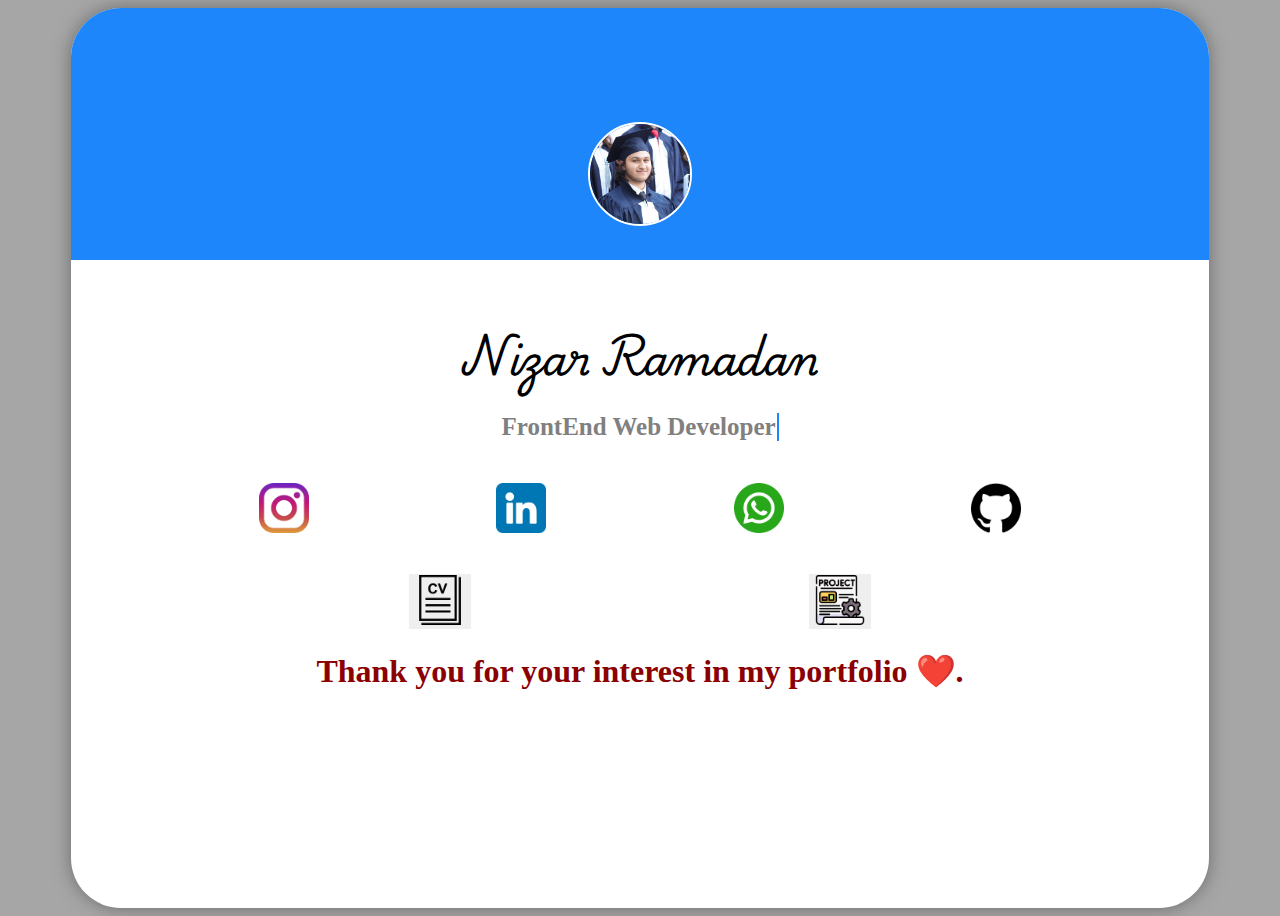
==== index.html @ 65bf8261 "Add files via upload" ====
<!DOCTYPE html>
<html lang="en">
<head>
    <meta name="viewport" content="width=device-width, initial-scale=1.0">
    <meta charset="UTF-8">
    <title>Title</title>
  <link rel="stylesheet" href="stylesheet.css">
    <link rel="preconnect" href="https://fonts.googleapis.com">
    <link rel="preconnect" href="https://fonts.gstatic.com" crossorigin>
    <link href="https://fonts.googleapis.com/css2?family=Jersey+15&family=Pridi:wght@200;300;400;500;600;700&display=swap" rel="stylesheet">
    <link rel="preconnect" href="https://fonts.googleapis.com">
    <link rel="preconnect" href="https://fonts.gstatic.com" crossorigin>
    <link href="https://fonts.googleapis.com/css2?family=Jersey+15&family=Playwrite+BE+VLG+Guides&family=Playwrite+IN:wght@100..400&family=Pridi:wght@200;300;400;500;600;700&display=swap" rel="stylesheet">
    <link rel="stylesheet"  href="https://cdnjs.cloudflare.com/ajax/libs/animate.css/4.1.1/animate.min.css"/>

</head>
<body>

<div id="container">

  <section id="header">

    <div id="image">
        <img class="animate__animated animate__bounce " id="pfp" src="media/nizar.jpeg" alt="nizar pict" title="nizar">
    </div>
  </section>
    <section id="content">
      <div id="name">
           <h3  id="pname">Nizar Ramadan</h3>

          <h5 class="animate__animated animate__flash " id="prof">FrontEnd Web Developer</h5>
      </div>
    </section>

<section id="list">
    <ul>
        <li class="listi" >
            <a href="https://www.instagram.com/nizar_2507/ " target=_blank"> <img class="icon" src="media/instagram.png" alt=""></a>
        </li>
        <li class="listi">
            <a href=" https://www.linkedin.com/in/nizar-ramadan-666350345/" target=_blank"><img class="icon" src="media/linkedin.png" alt=""></a>
        </li>
        <li class="listi">
            <a href="///" target=_blank"><img class="icon" src="media/whatsapp.png" alt=""></a>
        </li>
        <li class="listi">
            <a href="https://github.com/NizaRam0" target=_blank"><img class="icon" src="media/github.png" alt=""></a>
        </li>
    </ul>
    </section>

    <section id="listbtns">
    <ul >
        <li class="listbttn">
            <button  class="lisbtn" id="cv" onclick="openPdf()"><img class="icon" src="media/cv.png" alt=""></button>
        </li>

        <li class="listbttn">
            <button class="lisbtn" onclick="openProj()"><img class="icon" src="media/project.png" alt=""></button>
        </li>

    </ul>

</section>
    <section id="footer"> <h1 id="thank">
        Thank you for your interest in my portfolio ❤️.
    </h1>
    </section>

</div>
<script src="script.js"></script>

</body>
</html>
---- stylesheet.css ----
:root{
    --light-Bcolor:#a6a6a6;
    --light-Tcolor: black;
    --light-Color: white;
    --light-Scolor:#6c6b6b;
    --light-Hcolor:#1d86fb;
}
body{
    height: 100vh;
    display: flex;
    align-items: center;
    justify-content: center;
    background-color: var(--light-Bcolor);
}

#container{
    background-color: white;
    border-radius: 50px;
    box-shadow:0px 00px 18px var(--light-Scolor);
    width: 90%;
    height:100% ;


}
#header{

    height :28%;
    background-color: var(--light-Hcolor);
    border-top-left-radius:50px ;
    border-top-right-radius:50px ;


}
#image{
    padding-top: 7%;

    display:flex;
    justify-content: center;

}
#pfp{
    margin-top: 3%;
    width:100px;
    border-radius: 55%;
    border: #ffffff 2px solid;


}

#name{

    display: flex;
    justify-content: center;
    flex-direction: column;
    align-items: center;


}
#pname{
    margin-top:5%;
    font-size:40px;
    font-weight: bold;
    font-family:"Playwrite IN", serif ;
    padding-bottom: 0;

}
#prof {
    margin-top: -2%;
    font-size: 25px;
    font-weight: bold;
    color: grey;
    overflow: hidden;
    width:275px;
    white-space: nowrap;
    border-right: 2px solid var(--light-Hcolor);
    animation: typing 2s steps(12, end), cursor .2s steps(12, end) ;
}
    @keyframes typing {
        from { width: 0 }

    }
    @keyframes cursor {
        50% { border-color: transparent }


    }
    #thank{
        margin-top: 2%;
        text-align: center;
        color: darkred;
    }

#list {
    display: flex;
    flex-direction: row;
    justify-content: center;

    padding: 0;
    margin: 0;
}

#list ul {
    list-style: none;
    width: 100%;
    display: flex;
    justify-content: space-evenly;
    padding: 0;
    margin: 0;
    margin-top: -2%;
}

.listi {
    font-family: "Pridi", serif;
    display: inline-block;
    margin-top: 2%;
}
.icon{
    width: 50px;
}


#listbtns ul {
    list-style: none;
    width: 100%;
    display: flex;
    justify-content: space-evenly;
    padding: 0;

    margin-top: 3%;

}
.lisbtn{
    border: none;
}
button:hover{
    cursor: pointer;
}






@media screen and (max-width: 820px) {
    #container {
        width: 90%;
        height:60%;
    }
    #header{
        height:20% ;
    }
    #pfp{
        width:100px;
        margin-top: 3%;
    }

    #pname {
        font-size: 35px;
        margin-top: 6%;

    }
    #prof {
        font-size: 15px;
        width: 170px;
        margin-top: -3%;
    }

    .icon {
        width: 40px;
        margin-top: 2%;
    }

    .listbttn {
        margin-top: 6%;
        font-family: "Pridi", serif;
        display: inline-block;


    }
    .listi {
        margin-top: 6%;
        font-family: "Pridi", serif;
        display: inline-block;

    }
}


@media screen and (max-width: 500px) {
    #container {
        width: 85%;
        height: 75%;
    }

    #header {
        height: 20%;
    }

    #pfp {
        width: 100px;
        margin-top: 10%;
    }

    #pname {
        font-size: 27px;
        margin-top: 8%;

    }

    #prof {
        font-size: 15px;
        width: 170px;
        margin-top: -7%;
    }

    .icon {
        width: 40px;
        margin-top: 2%;
    }

    .listbttn {
        margin-top: 4%;
        font-family: "Pridi", serif;
        display: inline-block;


    }
    .listi {
        font-family: "Pridi", serif;
        display: inline-block;

    }
}
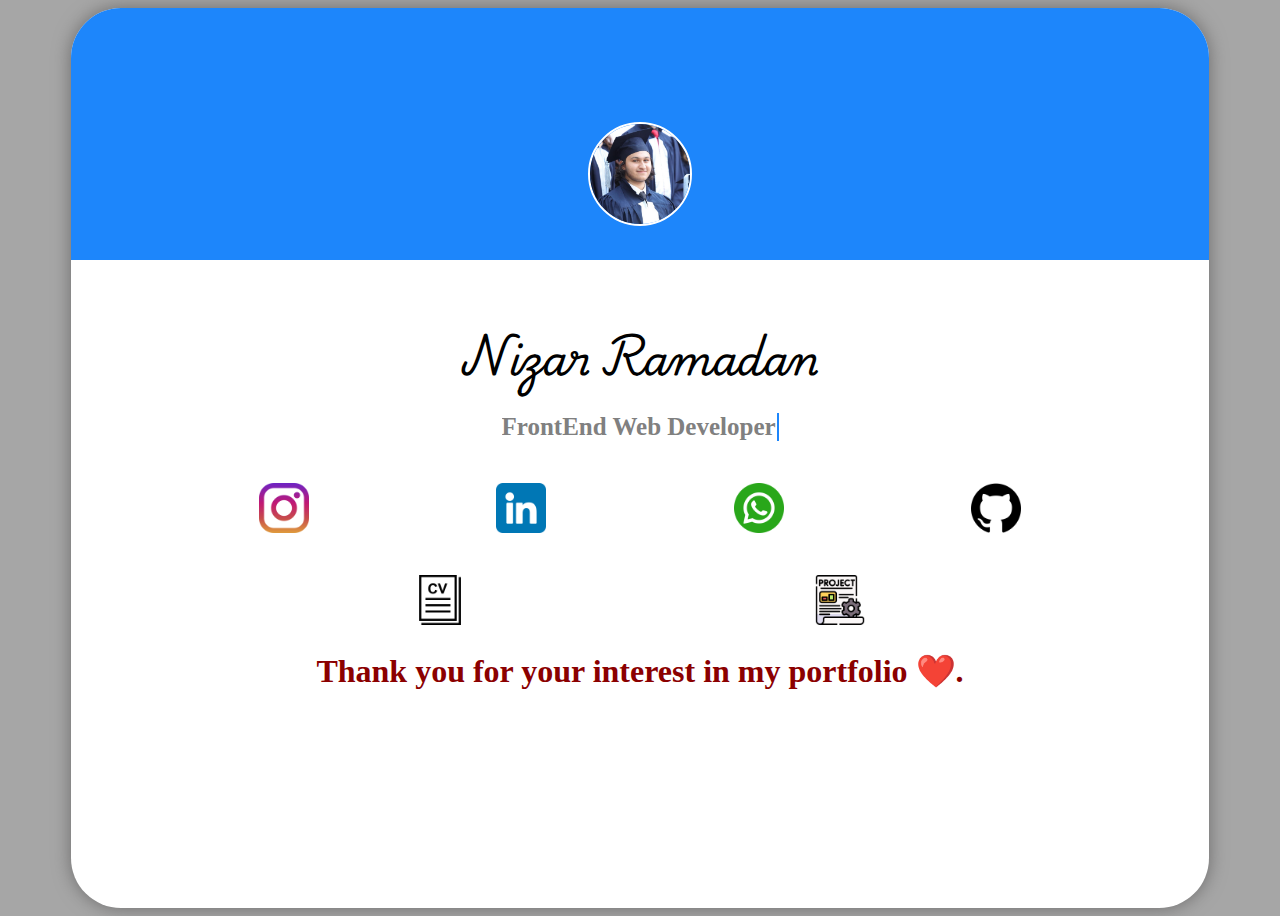
==== commit d2d31e3d: "Update index.html" ====
--- a/index.html
+++ b/index.html
@@ -1,7 +1,7 @@
 <!DOCTYPE html>
 <html lang="en">
 <head>
-    <meta name="viewport" content="width=device-width, initial-scale=1.0">
+    
     <meta charset="UTF-8">
     <title>Title</title>
   <link rel="stylesheet" href="stylesheet.css">
@@ -71,4 +71,4 @@
 <script src="script.js"></script>
 
 </body>
-</html>+</html>
--- a/stylesheet.css
+++ b/stylesheet.css
@@ -132,20 +132,16 @@
 }
 .lisbtn{
     border: none;
+    background: none;
 }
 button:hover{
     cursor: pointer;
 }
-
-
-
-
-
 
 @media screen and (max-width: 820px) {
     #container {
         width: 90%;
-        height:60%;
+        height:100%;
     }
     #header{
         height:20% ;
@@ -190,7 +186,7 @@
 @media screen and (max-width: 500px) {
     #container {
         width: 85%;
-        height: 75%;
+        height: 100%;
     }
 
     #header {
@@ -198,7 +194,7 @@
     }
 
     #pfp {
-        width: 100px;
+        width: 80px;
         margin-top: 10%;
     }
 
@@ -232,3 +228,9 @@
 
     }
 }
+
+
+
+
+
+
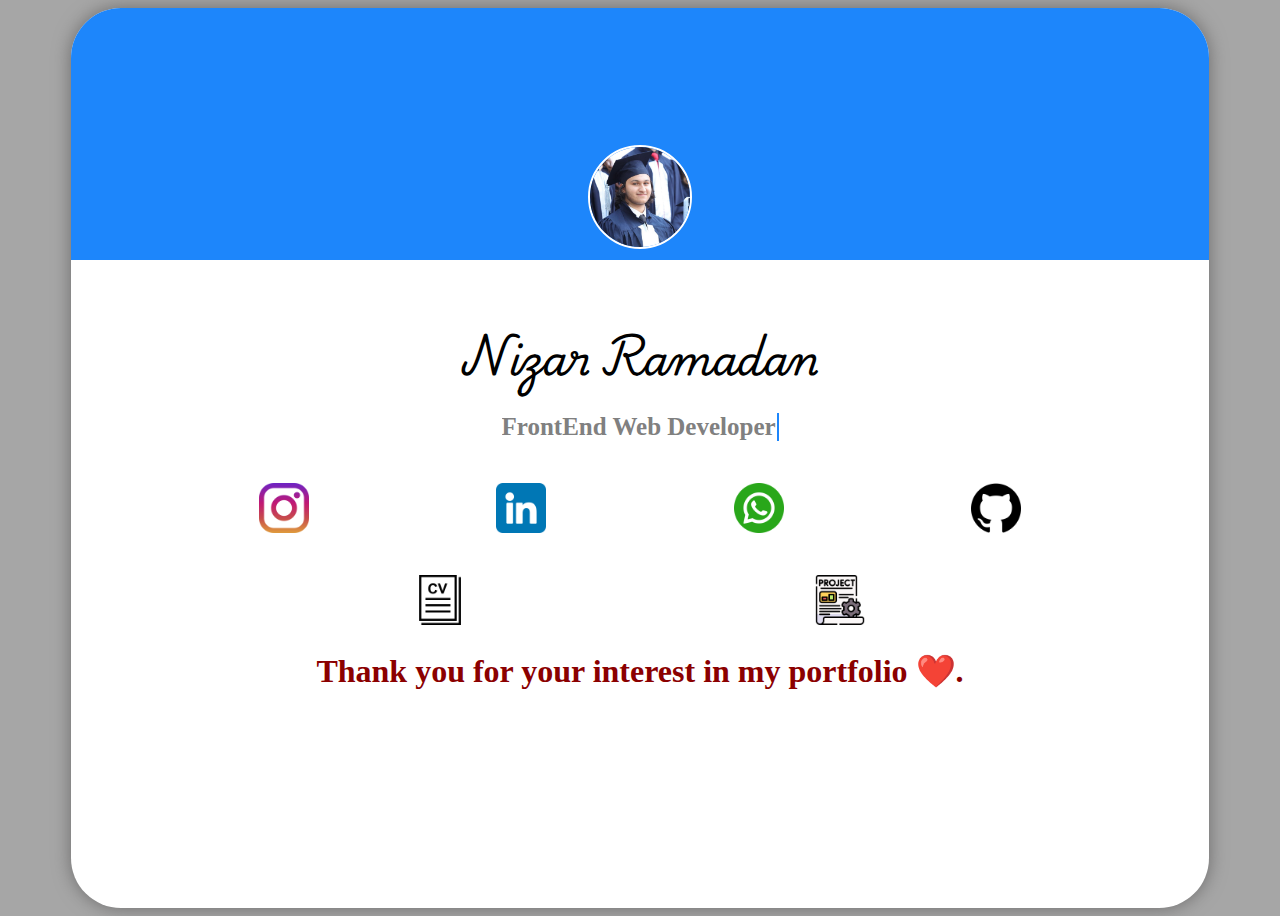
==== commit 138e15f1: "Update index.html" ====
--- a/index.html
+++ b/index.html
@@ -1,10 +1,11 @@
 <!DOCTYPE html>
 <html lang="en">
 <head>
-    
+        <meta name="viewport" content="width=device-width, initial-scale=1.0">
+
     <meta charset="UTF-8">
     <title>Title</title>
-  <link rel="stylesheet" href="stylesheet.css">
+  <link rel="stylesheet" href="styleS.css">
     <link rel="preconnect" href="https://fonts.googleapis.com">
     <link rel="preconnect" href="https://fonts.gstatic.com" crossorigin>
     <link href="https://fonts.googleapis.com/css2?family=Jersey+15&family=Pridi:wght@200;300;400;500;600;700&display=swap" rel="stylesheet">
--- a/styleS.css
+++ b/styleS.css
@@ -0,0 +1,234 @@
+:root{
+    --light-Bcolor:#a6a6a6;
+    --light-Tcolor: black;
+    --light-Color: white;
+    --light-Scolor:#6c6b6b;
+    --light-Hcolor:#1d86fb;
+}
+body{
+    height: 100vh;
+    display: flex;
+    align-items: center;
+    justify-content: center;
+    background-color: var(--light-Bcolor);
+}
+
+#container{
+    background-color: white;
+    border-radius: 50px;
+    box-shadow:0px 00px 18px var(--light-Scolor);
+    width: 90%;
+    height:100% ;
+
+
+}
+#header{
+
+    height :28%;
+    background-color: var(--light-Hcolor);
+    border-top-left-radius:50px ;
+    border-top-right-radius:50px ;
+
+
+}
+#image{
+    padding-top: 7%;
+
+    display:flex;
+    justify-content: center;
+
+}
+#pfp{
+    margin-top: 5%;
+    width:100px;
+    border-radius: 55%;
+    border: #ffffff 2px solid;
+
+
+}
+
+#name{
+
+    display: flex;
+    justify-content: center;
+    flex-direction: column;
+    align-items: center;
+
+
+}
+#pname{
+    margin-top:5%;
+    font-size:40px;
+    font-weight: bold;
+    font-family:"Playwrite IN", serif ;
+    padding-bottom: 0;
+
+}
+#prof {
+    margin-top: -2%;
+    font-size: 25px;
+    font-weight: bold;
+    color: grey;
+    overflow: hidden;
+    width:275px;
+    white-space: nowrap;
+    border-right: 2px solid var(--light-Hcolor);
+    animation: typing 2s steps(12, end), cursor .2s steps(12, end) ;
+}
+@keyframes typing {
+    from { width: 0 }
+
+}
+@keyframes cursor {
+    50% { border-color: transparent }
+
+
+}
+#thank{
+    margin-top: 2%;
+    text-align: center;
+    color: darkred;
+}
+
+#list {
+    display: flex;
+    flex-direction: row;
+    justify-content: center;
+
+    padding: 0;
+    margin: 0;
+}
+
+#list ul {
+    list-style: none;
+    width: 100%;
+    display: flex;
+    justify-content: space-evenly;
+    padding: 0;
+    margin: 0;
+    margin-top: -2%;
+}
+
+.listi {
+    font-family: "Pridi", serif;
+    display: inline-block;
+    margin-top: 2%;
+}
+.icon{
+    width: 50px;
+}
+
+
+#listbtns ul {
+    list-style: none;
+    width: 100%;
+    display: flex;
+    justify-content: space-evenly;
+    padding: 0;
+
+    margin-top: 3%;
+
+}
+.lisbtn{
+    border: none;
+    background: none;
+}
+button:hover{
+    cursor: pointer;
+}
+
+
+
+
+
+
+@media screen and (max-width: 820px) {
+    #container {
+        width: 90%;
+        height:80%;
+    }
+    #header{
+        height:20% ;
+    }
+    #pfp{
+        width:90px;
+        margin-top: 3%;
+    }
+
+    #pname {
+        font-size: 35px;
+        margin-top: 6%;
+
+    }
+    #prof {
+        font-size: 15px;
+        width: 170px;
+        margin-top: -3%;
+    }
+
+    .icon {
+        width: 40px;
+        margin-top: 2%;
+    }
+
+    .listbttn {
+        margin-top: 6%;
+        font-family: "Pridi", serif;
+        display: inline-block;
+
+
+    }
+    .listi {
+        margin-top: 6%;
+        font-family: "Pridi", serif;
+        display: inline-block;
+
+    }
+}
+
+
+@media screen and (max-width: 500px) {
+    #container {
+        width: 85%;
+        height: 75%;
+    }
+
+    #header {
+        height: 20%;
+    }
+
+    #pfp {
+        width: 100px;
+        margin-top: 3%;
+    }
+
+    #pname {
+        font-size: 27px;
+        margin-top: 8%;
+
+    }
+
+    #prof {
+        font-size: 15px;
+        width: 170px;
+        margin-top: -7%;
+    }
+
+    .icon {
+        width: 40px;
+        margin-top: 2%;
+    }
+
+    .listbttn {
+        margin-top: 4%;
+        font-family: "Pridi", serif;
+        display: inline-block;
+
+
+    }
+    .listi {
+        font-family: "Pridi", serif;
+        display: inline-block;
+
+    }
+}
